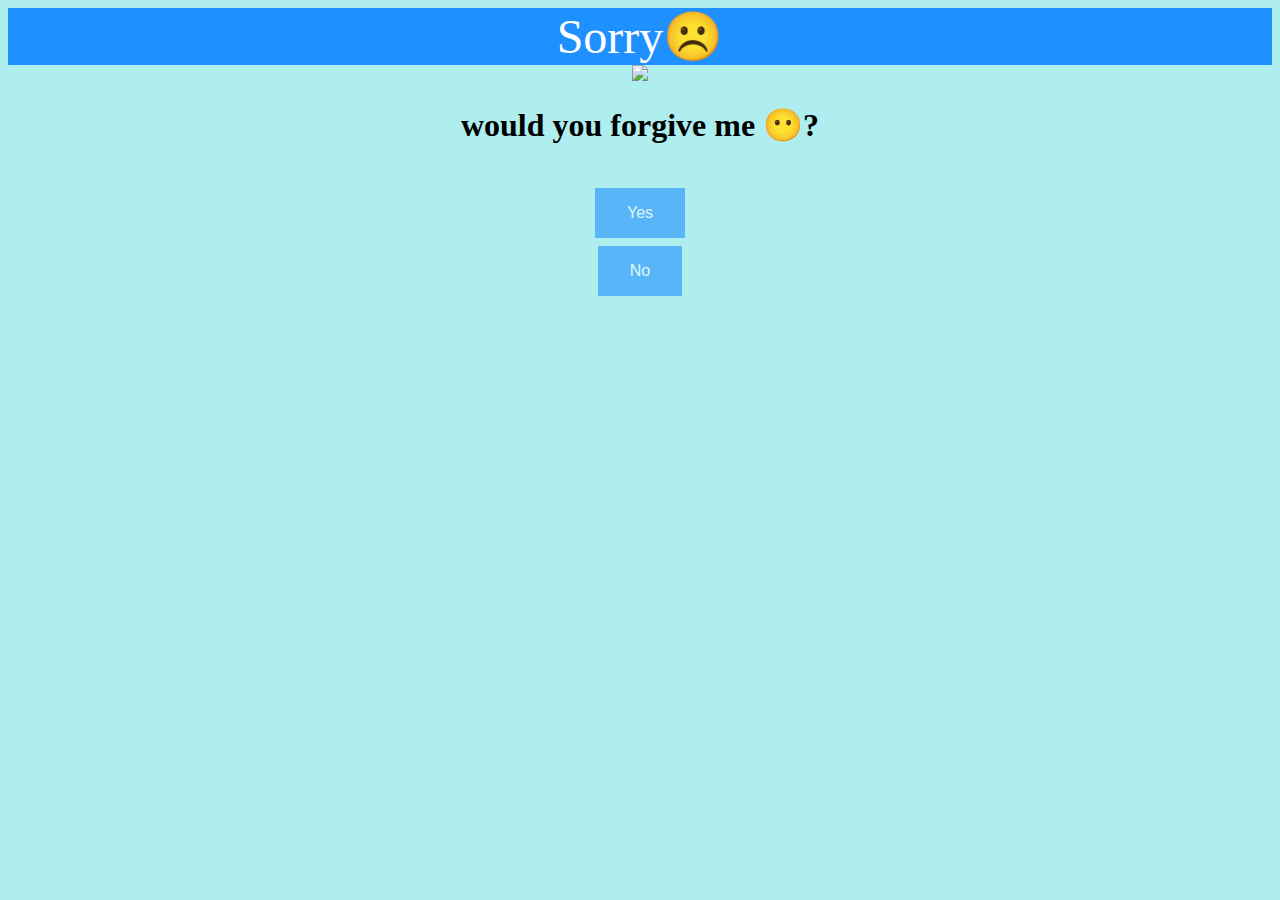
==== index.html @ 0d4e64b5 "Add files via upload" ====
<!DOCTYPE html>
<html lang="en">
<head>
    <meta charset="UTF-8">
    <meta http-equiv="X-UA-Compatible" content="IE=edge">
    <meta name="viewport" content="width=device-width, initial-scale=1.0">
    <title>for you</title>
    <link rel="stylesheet" href="index.css">
</head>
<body>
    
    <nav>
        <font color="white" size="30">
        <center>Sorry☹️</center></font>
    </nav>
    <div id="image">
    <center>
    <img src="images/hodako.png">
    </center>
    </div>
    
        <center>
            <h1>would you forgive me 😶?</h1>
            <br>
            <a href="hina.html"><button class="button">Yes</button></a>
            <br>
            <a href="sorry.html"><button class="button">No</button></a>
        </center>
    

</body>
</html>
---- index.css ----
body {
    background-color: #AFEEEE;
  }
  nav{
      background-color: dodgerblue;
  }
  .button {
    background-color: dodgerblue;
    border: none;
    color: white;
    padding: 16px 32px;
    text-align: center;
    font-size: 16px;
    margin: 4px 2px;
    opacity: 0.6;
    transition: 0.3s;
    display: inline-block;
    text-decoration: none;
    cursor: pointer;
  }
  
  .button:hover {opacity: 1}
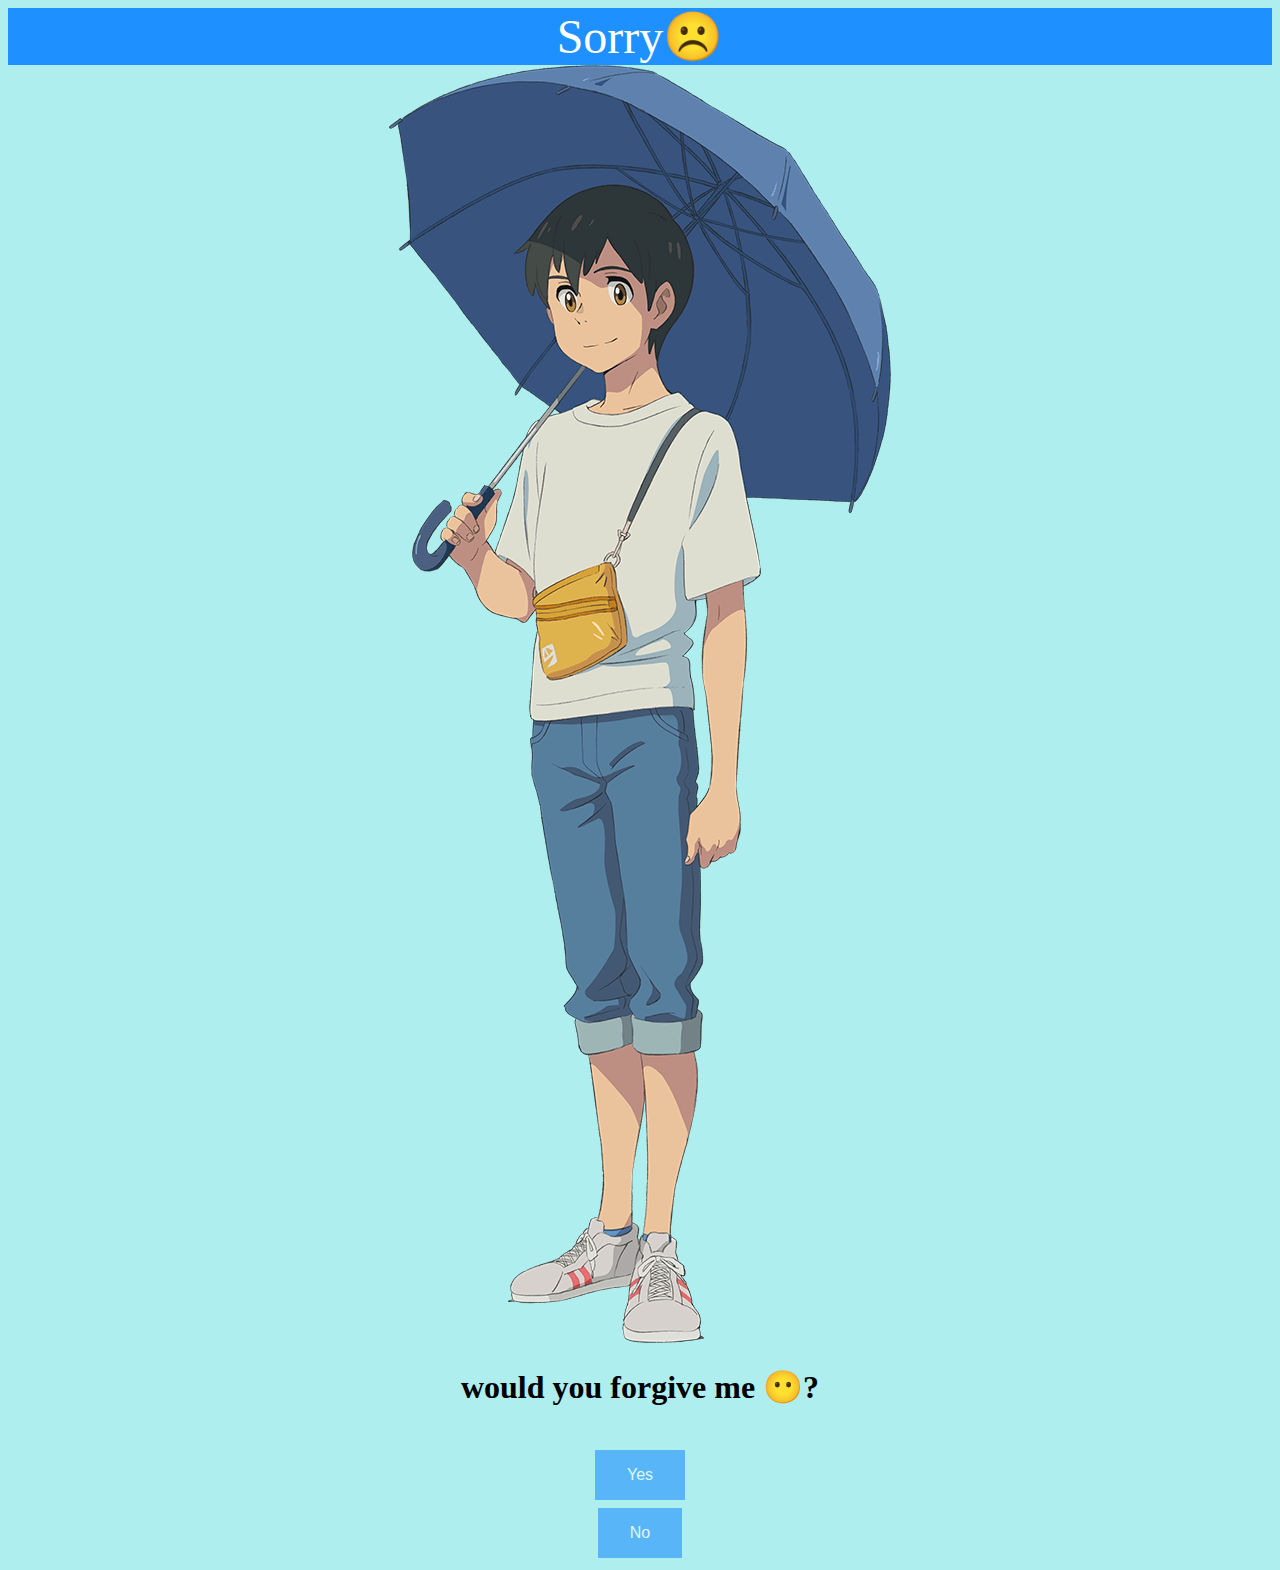
==== commit 9276ff02: "Update index.html" ====
--- a/index.html
+++ b/index.html
@@ -15,7 +15,7 @@
     </nav>
     <div id="image">
     <center>
-    <img src="images/hodako.png">
+    <img src="hodako.png">
     </center>
     </div>
     
@@ -29,4 +29,4 @@
     
 
 </body>
-</html>+</html>
